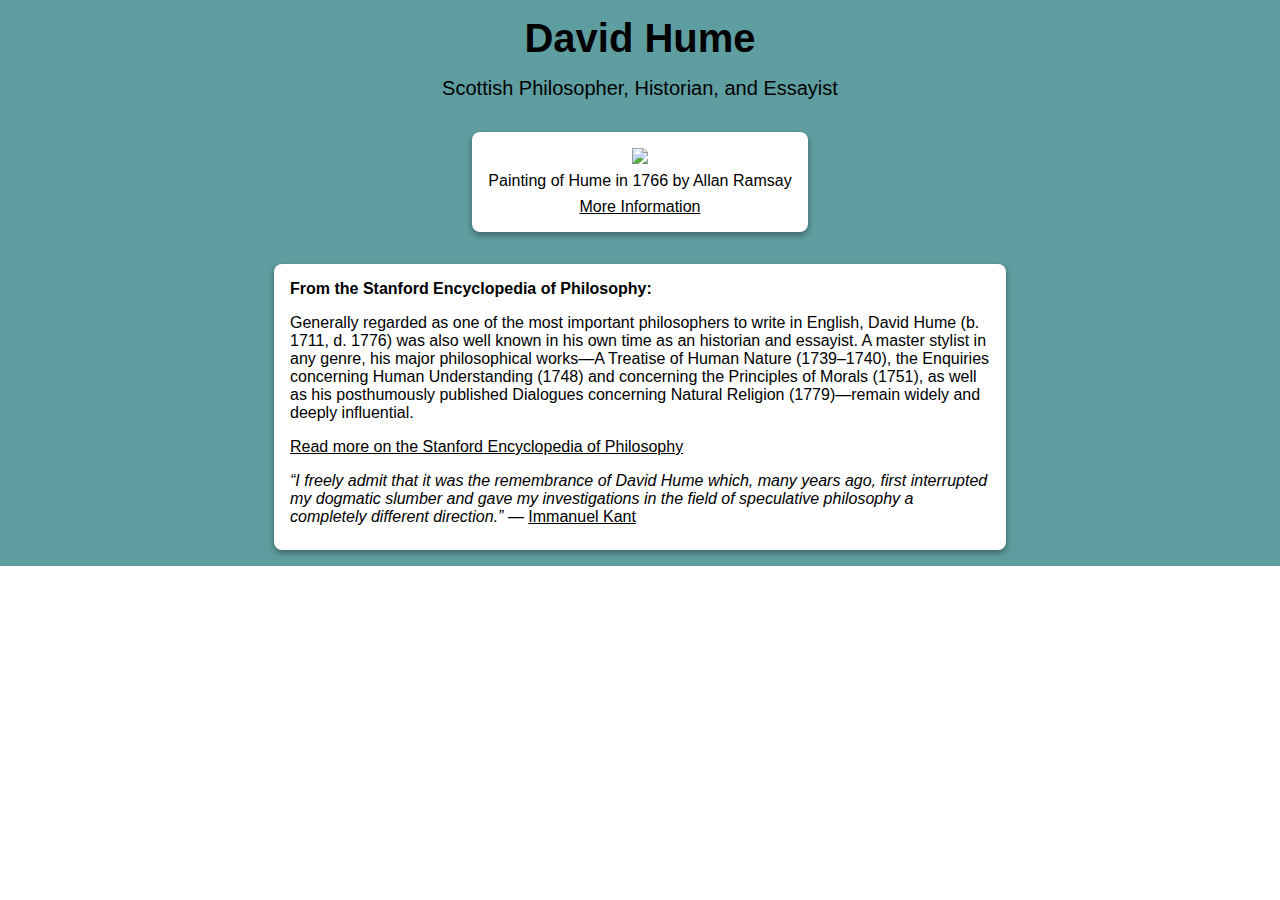
==== 1-responsive-web-design/1-tribute-page/index.html @ 30a4c776 "Initial commit" ====
<!DOCTYPE html>
<html>
  <head>
    <title>David Hume Tribute Page</title>
    <link rel="stylesheet" type="text/css" href="style.css">
  </head>
  <body>
    <div id="main">
      <div id="title-block">
        <div id="title">David Hume</div>
        <div id="subtitle">Scottish Philosopher, Historian, and Essayist</div>
      </div>
      <div id="img-div" class="card">
        <img id="image" src="https://upload.wikimedia.org/wikipedia/commons/thumb/1/1c/Allan_Ramsay_-_David_Hume%2C_1711_-_1776._Historian_and_philosopher_-_Google_Art_Project.jpg/504px-Allan_Ramsay_-_David_Hume%2C_1711_-_1776._Historian_and_philosopher_-_Google_Art_Project.jpg">
        <div id="img-caption">
          Painting of Hume in 1766 by Allan Ramsay
        </div>
        <a id="img-credit-link" href="https://www.nationalgalleries.org/art-and-artists/2775/david-hume-1711-1776-historian-and-philosopher" target="_blank">
          More Information
        </a>
      </div>
      <div id="tribute-info" class="card">
        <strong>From the Stanford Encyclopedia of Philosophy:</strong>
        <p>
          Generally regarded as one of the most important philosophers to write in English, David Hume (b. 1711, d. 1776) was also well known in his own time as an historian and essayist. A master stylist in any genre, his major philosophical works—A Treatise of Human Nature (1739–1740), the Enquiries concerning Human Understanding (1748) and concerning the Principles of Morals (1751), as well as his posthumously published Dialogues concerning Natural Religion (1779)—remain widely and deeply influential.
        </p>
        <a id="tribute-link" href="https://plato.stanford.edu/entries/hume/" target="_blank">
          Read more on the Stanford Encyclopedia of Philosophy
        </a>
        <div id="tribute-quote">
          <q>I freely admit that it was the remembrance of David Hume which, many years ago, first interrupted my dogmatic slumber and gave my investigations in the field of speculative philosophy a completely different direction.</q>
          &mdash;
          <a id="kant-link" href="https://plato.stanford.edu/entries/kant-hume-causality/#KanAnsHum" target="_blank">
            Immanuel Kant
          </a>
        </div>
      </div>
    </div>
    <script src="//gitcdn.link/repo/freeCodeCamp/testable-projects-fcc/master/build/bundle.js"></script>
  </body>
</html>
---- 1-responsive-web-design/1-tribute-page/style.css ----
body {
  margin: 0;
}

q {
  font-style: italic;
}

a:link {
  color: black;
}

a:visited {
  color: black;
}

a:active {
  color: black;
}

.card {
  background-color: white;
  box-shadow: 0 3px 6px rgba(0,0,0,0.16), 0 3px 6px rgba(0,0,0,0.23);
  margin: 16px 16px;
  padding: 16px;
  border-radius: 8px;
}

#main {
  width: 100%;
  background-color: cadetblue;
  font-family: 'Titillium Web', sans-serif;
  display: flex;
  flex-direction: column;
  align-items: center;
}

#title-block {
  display: flex;
  flex-direction: column;
  align-items: center;
  justify-content: center;
}

#title {
  font-weight: bold;
  font-size: 40px;
  padding: 16px 0;
}

#subtitle {
  font-size: 20px;
  padding: 0 0 16px 0;
}

#img-div {
  padding: 16px;
  display: flex;
  flex-direction: column;
  justify-content: center;
  align-items: center;
}

#img-caption {
  padding: 8px 0;
  max-width: 500px;
}

#image {
  max-width: 100%;
  display: block;
  height: auto;
}

#tribute-info {
  max-width: 700px;
}

#tribute-quote {
  padding: 16px 0 8px 0;
}
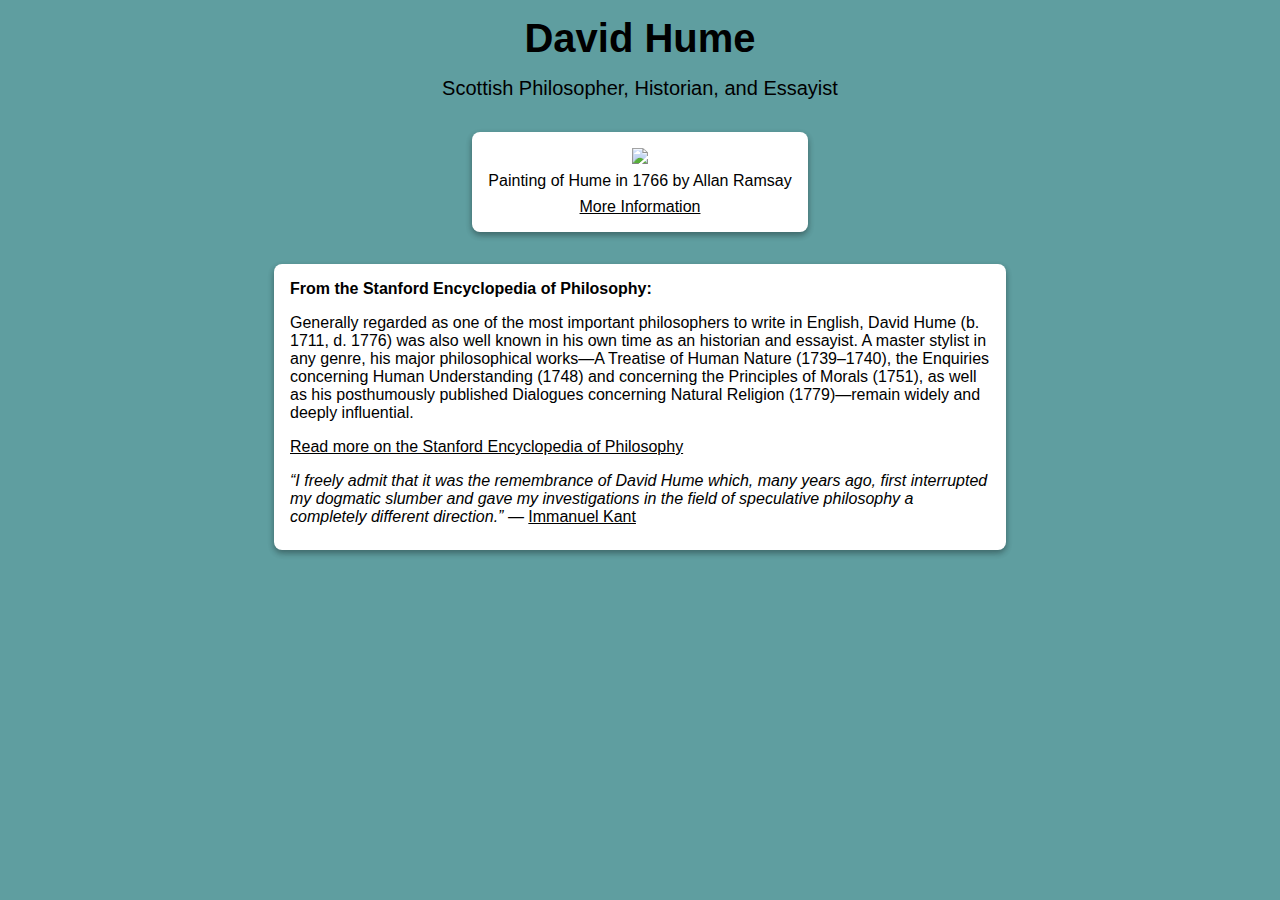
==== commit a9b9788e: "Fix challenge 1-1 style and CDN link" ====
--- a/1-responsive-web-design/1-tribute-page/index.html
+++ b/1-responsive-web-design/1-tribute-page/index.html
@@ -36,6 +36,6 @@
         </div>
       </div>
     </div>
-    <script src="//gitcdn.link/repo/freeCodeCamp/testable-projects-fcc/master/build/bundle.js"></script>
+    <script src="https://gitcdn.link/repo/freeCodeCamp/testable-projects-fcc/master/build/bundle.js"></script>
   </body>
 </html>
--- a/1-responsive-web-design/1-tribute-page/style.css
+++ b/1-responsive-web-design/1-tribute-page/style.css
@@ -1,5 +1,7 @@
-body {
+html, body {
   margin: 0;
+  height: 100%;
+  background-color: cadetblue;
 }
 
 q {
@@ -28,7 +30,6 @@
 
 #main {
   width: 100%;
-  background-color: cadetblue;
   font-family: 'Titillium Web', sans-serif;
   display: flex;
   flex-direction: column;
